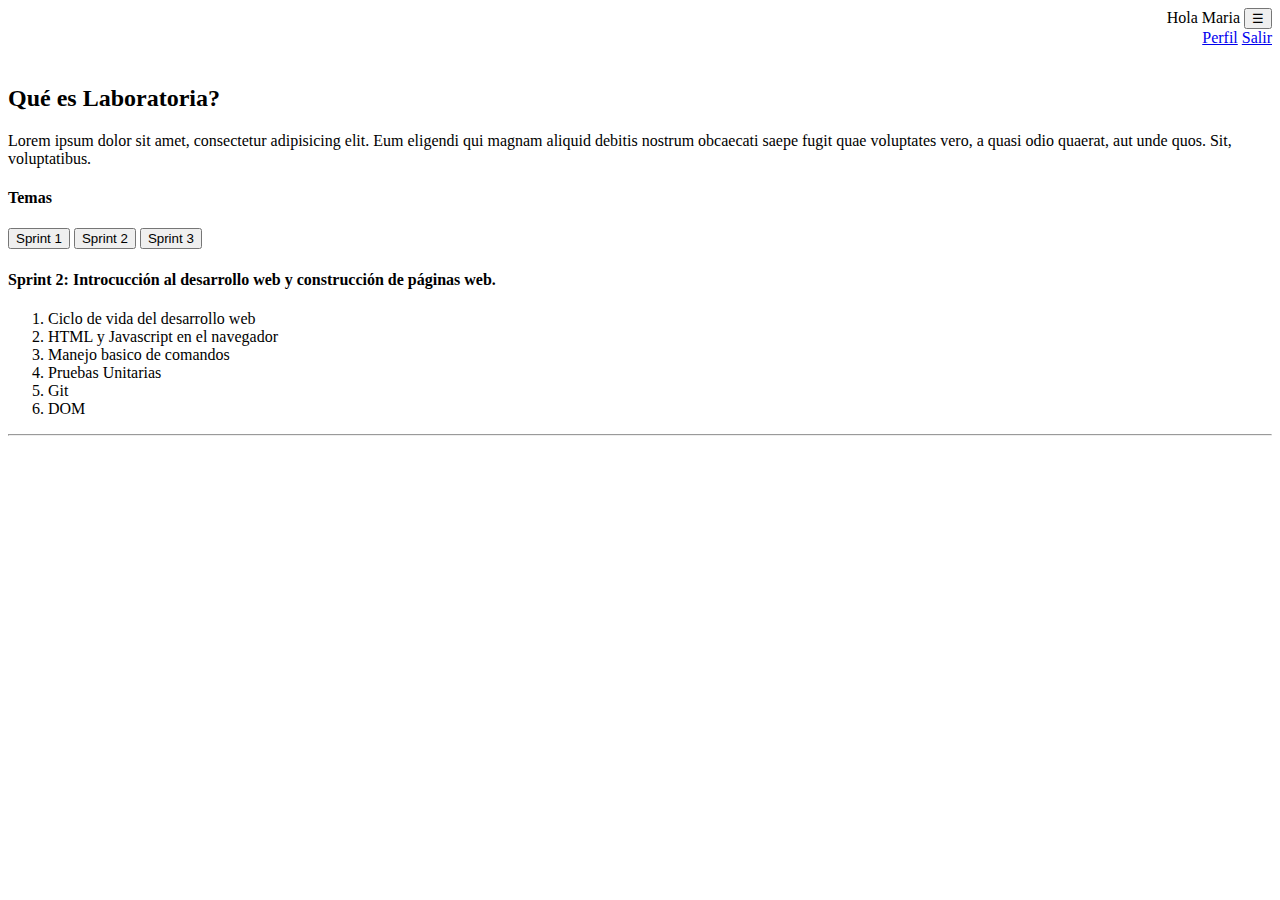
==== index.html @ ab29a2ff "agregando dropdown" ====
<!DOCTYPE html>
<html lang="es">
<head>
  <meta charset="UTF-8">
  <meta name="viewport" content="width=device-width, initial-scale=1.0">
  <meta http-equiv="X-UA-Compatible" content="ie=edge">
  <title>Proyecto Final Sprint 2</title>
  <link rel="stylesheet" href="main.css">
	<link href="https://fonts.googleapis.com/css?family=Raleway:300,400,700" rel="stylesheet">
</head>
<body>
  <div class="contenedor-contenido-pagina">
    <form action="">
      <div class="dropdown" align="right">Hola Maria
      	<button onclick="myFunction()" class="dropbtn">&#9776;</button>
      	<div id="myDropdown" class="dropdown-content">
      		<a href="#">Perfil</a>
      		<a href="#l">Salir</a>
      	</div>
      </div>
      <div align ="center">
        <img src="assets/images/laboratoria.png" alt=""><!-- width="470px" height="260px">-->
      </div>
      <h2>Qué es Laboratoria?</h2>
      <p>Lorem ipsum dolor sit amet, consectetur adipisicing elit. Eum eligendi qui magnam aliquid debitis nostrum obcaecati saepe fugit quae voluptates vero, a quasi odio quaerat, aut unde quos. Sit, voluptatibus.</lore></p>
      <h4>Temas</h4>
      <button id="s1">Sprint 1</button>
      <button id="s2">Sprint 2</button>
      <button id="s3">Sprint 3</button>
      <h4>Sprint 2: Introcucción al desarrollo web y construcción de páginas web.</h4>
      <ol>
        <li>Ciclo de vida del desarrollo web</li>
        <li>HTML y Javascript en el navegador</li>
        <li>Manejo basico de comandos</li>
        <li>Pruebas Unitarias</li>
        <li>Git</li>
        <li>DOM</li>
      </ol>
      <hr>

    </form>
  </div>
  <script src="assets/js/app.js"></script>
</body>
</html>
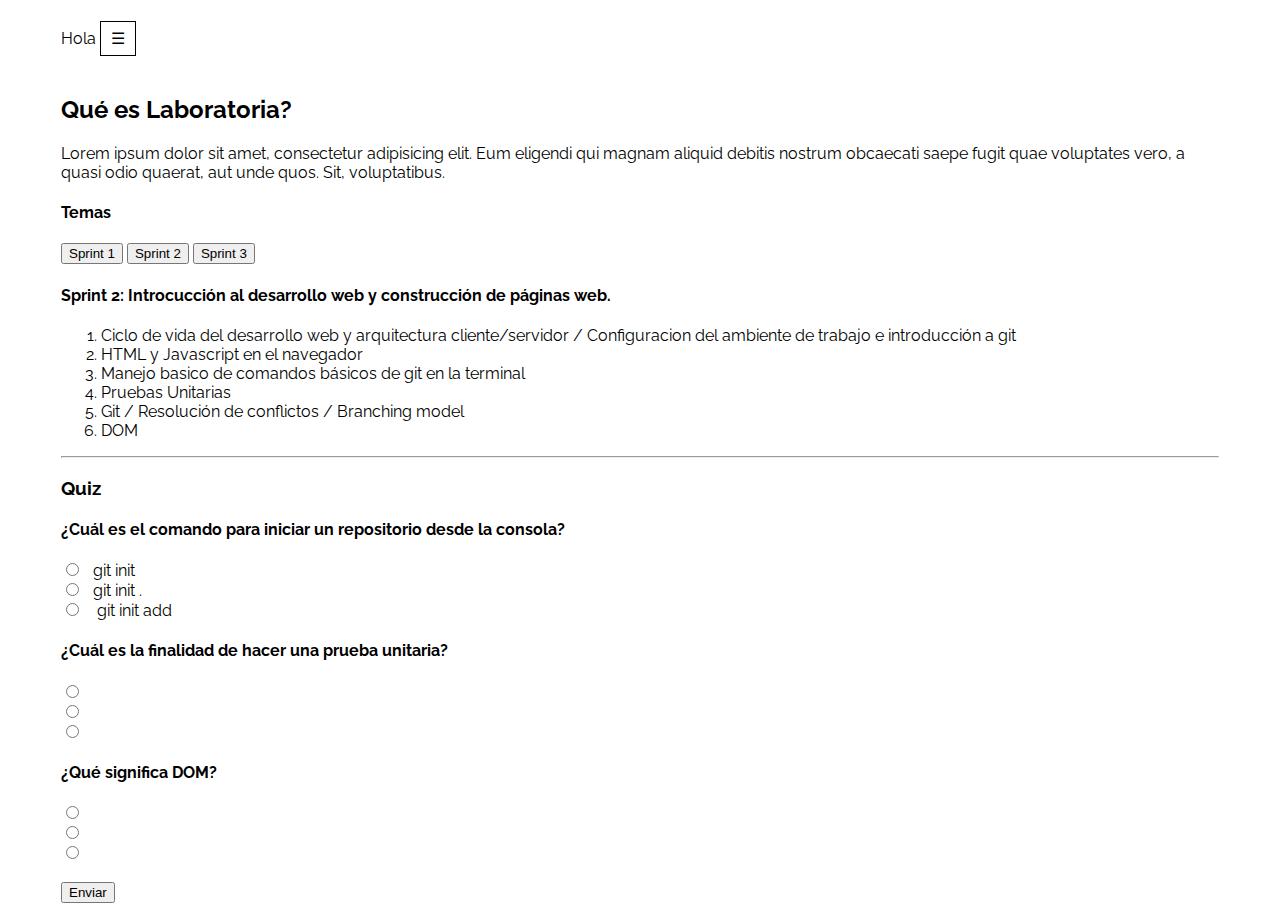
==== commit b2c477bd: "implementando funciones" ====
--- a/index.html
+++ b/index.html
@@ -5,17 +5,17 @@
   <meta name="viewport" content="width=device-width, initial-scale=1.0">
   <meta http-equiv="X-UA-Compatible" content="ie=edge">
   <title>Proyecto Final Sprint 2</title>
-  <link rel="stylesheet" href="main.css">
+  <link rel="stylesheet" href="assets/css/main.css">
 	<link href="https://fonts.googleapis.com/css?family=Raleway:300,400,700" rel="stylesheet">
 </head>
 <body>
   <div class="contenedor-contenido-pagina">
-    <form action="">
-      <div class="dropdown" align="right">Hola Maria
+    <form action="" id="form">
+      <div class="dropdown" align="right">Hola <span id="user"> </span>
       	<button onclick="myFunction()" class="dropbtn">&#9776;</button>
       	<div id="myDropdown" class="dropdown-content">
-      		<a href="#">Perfil</a>
-      		<a href="#l">Salir</a>
+      		<a href="coders.html">Perfil</a>
+      		<a href="logout.html">Salir</a>
       	</div>
       </div>
       <div align ="center">
@@ -27,19 +27,36 @@
       <button id="s1">Sprint 1</button>
       <button id="s2">Sprint 2</button>
       <button id="s3">Sprint 3</button>
-      <h4>Sprint 2: Introcucción al desarrollo web y construcción de páginas web.</h4>
-      <ol>
-        <li>Ciclo de vida del desarrollo web</li>
-        <li>HTML y Javascript en el navegador</li>
-        <li>Manejo basico de comandos</li>
-        <li>Pruebas Unitarias</li>
-        <li>Git</li>
-        <li>DOM</li>
-      </ol>
-      <hr>
-
+      <div id="sprint">
+        <h4>Sprint 2: Introcucción al desarrollo web y construcción de páginas web.</h4>
+        <ol>
+          <li>Ciclo de vida del desarrollo web y arquitectura cliente/servidor / Configuracion del ambiente de trabajo e introducción a git</li>
+          <li>HTML y Javascript en el navegador</li>
+          <li>Manejo basico de comandos básicos de git en la terminal</li>
+          <li>Pruebas Unitarias</li>
+          <li>Git / Resolución de conflictos / Branching model</li>
+          <li>DOM</li>
+        </ol>
+        <hr>
+        <h3>Quiz</h3>
+        <h4>¿Cuál es el comando para iniciar un repositorio desde la consola?</h4>
+        <input type="radio" name="" value="1">git init<br>
+        <input type="radio" name="" value="2">git init .<br>
+        <input type="radio" name="" value="3"> git init add<br>
+        <h4>¿Cuál es la finalidad de hacer una prueba unitaria?</h4>
+        <input type="radio" name="" value="4"><br>
+        <input type="radio" name="" value="5"><br>
+        <input type="radio" name="" value="6"><br>
+        <h4>¿Qué significa DOM?</h4>
+        <input type="radio" name="" value="7"><br>
+        <input type="radio" name="" value="8"><br>
+        <input type="radio" name="" value="9"><br><br>
+        <button id="enviar">Enviar</button>
+      </div>
     </form>
   </div>
   <script src="assets/js/app.js"></script>
+  <script src="assets/js/dropdown.js"></script>
+  <script src="assets/js/funciones.js"></script>
 </body>
 </html>
--- a/assets/css/main.css
+++ b/assets/css/main.css
@@ -0,0 +1,92 @@
+html {
+  box-sizing: border-box;
+}
+*, *:before, *:after {
+  box-sizing: inherit;
+}
+body {
+  margin: 0px;
+  font-family: 'Raleway', sans-serif;
+}
+.text-right {
+  text-align: right;
+}
+.text-center {
+  text-align: center;
+}
+header {
+  padding: 14px 42px;
+}
+input {
+  margin-right: 14px;
+}
+div.contenedor-contenido-pagina {
+  margin: 0 auto;
+  padding: 21px;
+  width: 1200px;
+}
+.hidden {
+  display: none;
+}
+div.div-coder{
+  display: inline-block;
+  background-color: #FAAE27;
+  margin: 30px 0 0 30px;
+  padding: 20px 30px;
+  border: 1px solid black;
+}
+div.div-salir-coder{
+  width: 100vw;
+  height: 100vh;
+  background-color: #FAAE27;
+  font-size: 50px;
+  text-align: center;
+  padding: 43vh 0 0 0 ;
+}
+.boton-volver-inicio{
+  display: block;
+  margin: 40px auto;
+}
+
+.dropbtn {
+  background-color: white;
+  color: black;
+  padding: 7px 10px;
+  font-size: 16px;
+  border: 1px solid black;
+  cursor: pointer;
+}
+
+.dropbtn:hover, .dropbtn:focus {
+  background-color: #eee;
+}
+
+div.dropdown {
+  position: relative;
+  display: inline-block;
+}
+
+.dropdown-content {
+  display: none;
+  position: absolute;
+  background-color: #f9f9f9;
+  min-width: 100%;
+  overflow: auto;
+  box-shadow: 0px 8px 16px 0px rgba(0,0,0,0.2);
+  z-index: 1;
+}
+
+.dropdown-content a {
+  color: black;
+  padding: 12px 16px;
+  text-decoration: none;
+  display: block;
+}
+
+.dropdown a:hover {
+  background-color: #eee;
+}
+
+.show {
+  display:block;
+}
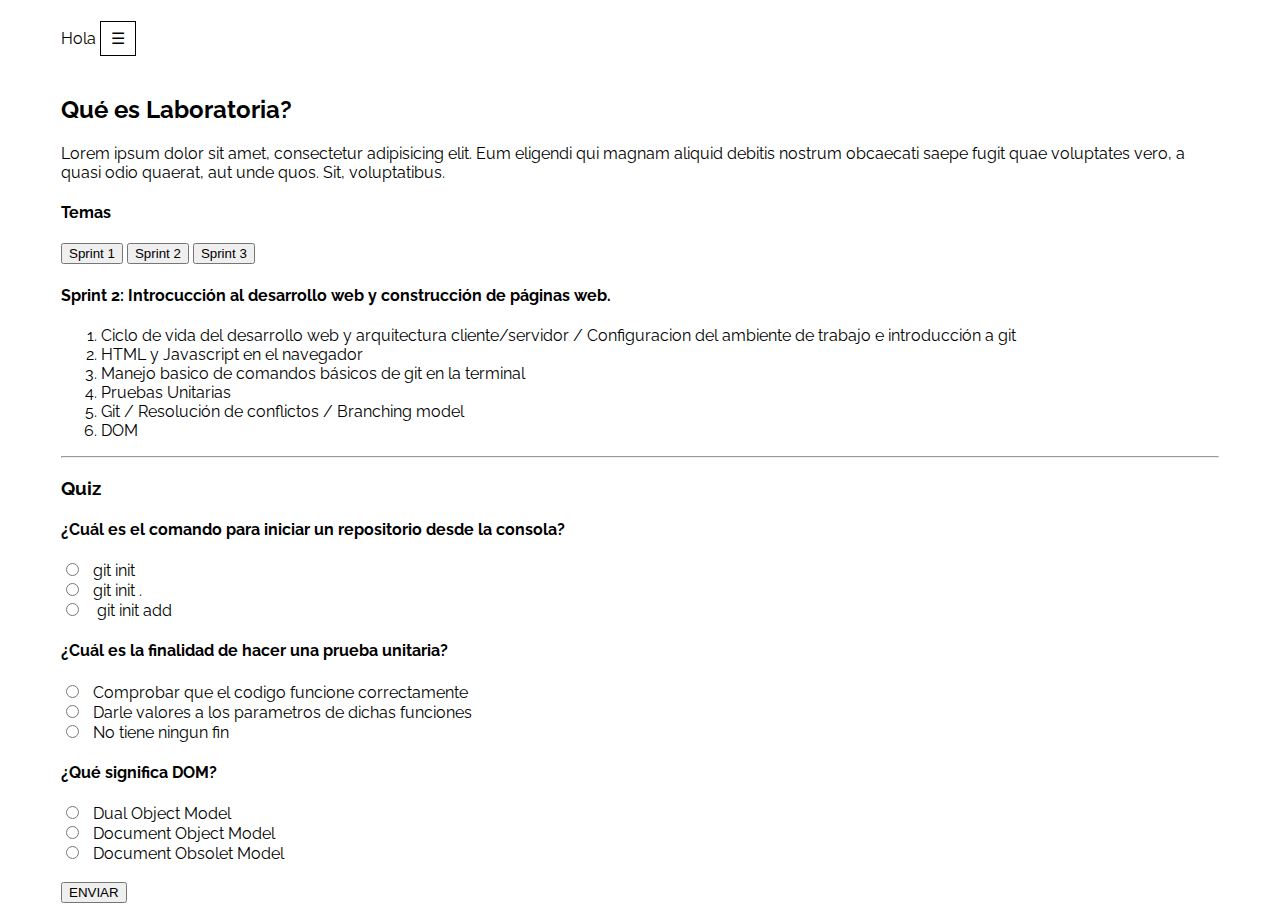
==== commit f47f168f: "commit ultimo" ====
--- a/index.html
+++ b/index.html
@@ -40,22 +40,21 @@
         <hr>
         <h3>Quiz</h3>
         <h4>¿Cuál es el comando para iniciar un repositorio desde la consola?</h4>
-        <input type="radio" name="" value="1">git init<br>
-        <input type="radio" name="" value="2">git init .<br>
-        <input type="radio" name="" value="3"> git init add<br>
+        <input type="radio" name="click1" value="1" required="">git init<br>
+        <input type="radio" name="click1" value="2" required="">git init .<br>
+        <input type="radio" name="click1" value="3" required=""> git init add<br>
         <h4>¿Cuál es la finalidad de hacer una prueba unitaria?</h4>
-        <input type="radio" name="" value="4"><br>
-        <input type="radio" name="" value="5"><br>
-        <input type="radio" name="" value="6"><br>
+        <input type="radio" name="click2" value="4" required="">Comprobar que el codigo funcione correctamente<br>
+        <input type="radio" name="click2" value="5" required="">Darle valores a los parametros de dichas funciones<br>
+        <input type="radio" name="click2" value="6" required="">No tiene ningun fin<br>
         <h4>¿Qué significa DOM?</h4>
-        <input type="radio" name="" value="7"><br>
-        <input type="radio" name="" value="8"><br>
-        <input type="radio" name="" value="9"><br><br>
-        <button id="enviar">Enviar</button>
+        <input type="radio" name="click3" value="7" required="">Dual Object Model<br>
+        <input type="radio" name="click3" value="8" required="">Document Object Model<br>
+        <input type="radio" name="click3" value="9" required="">Document Obsolet Model<br><br>
+        <button id="enviar">ENVIAR</button>
       </div>
     </form>
   </div>
-  <script src="assets/js/app.js"></script>
   <script src="assets/js/dropdown.js"></script>
   <script src="assets/js/funciones.js"></script>
 </body>
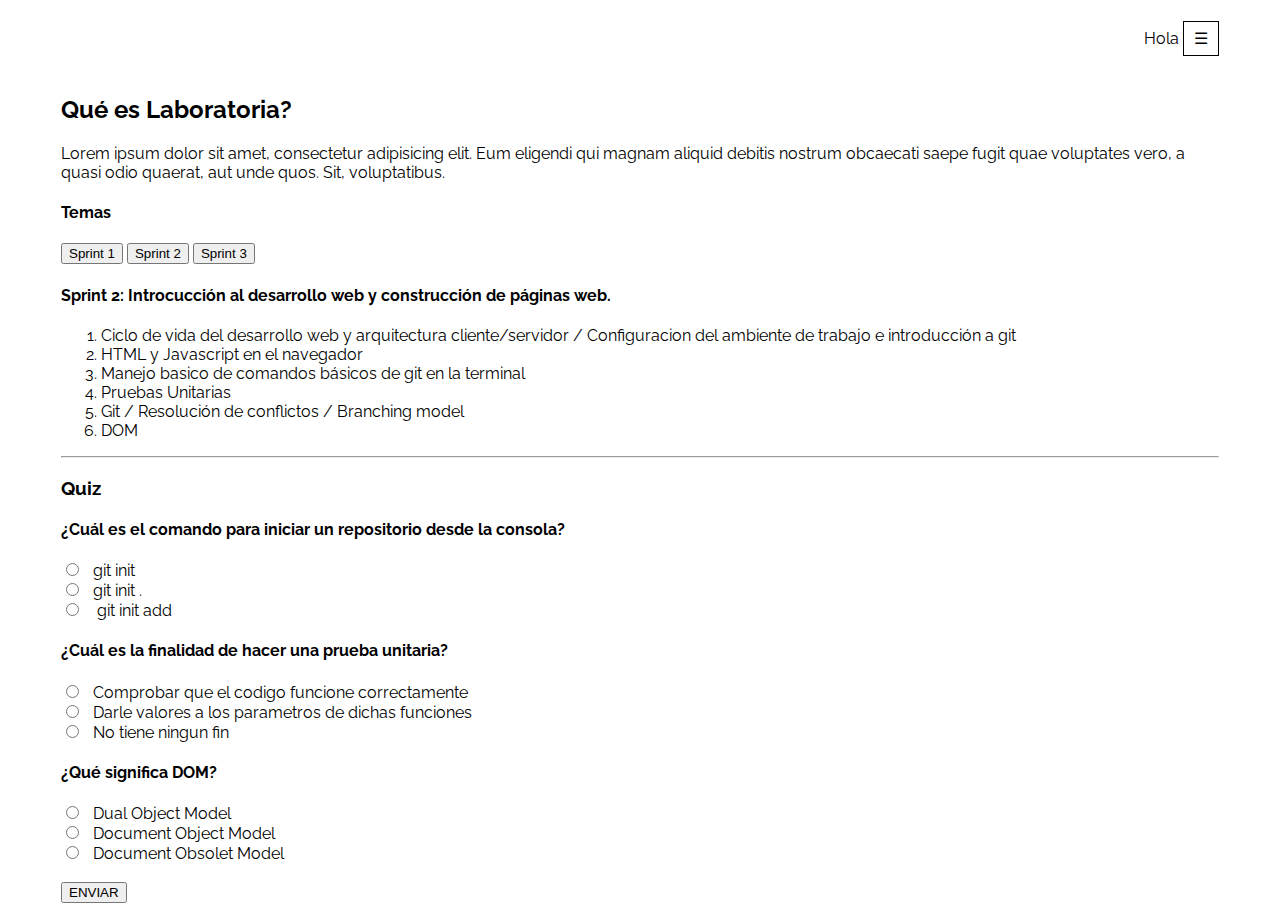
==== commit 6005cbec: "refactorizando codigo" ====
--- a/index.html
+++ b/index.html
@@ -9,15 +9,20 @@
 	<link href="https://fonts.googleapis.com/css?family=Raleway:300,400,700" rel="stylesheet">
 </head>
 <body>
+
+
   <div class="contenedor-contenido-pagina">
+    <nav align="right">
+      <div class="dropdown" align="right">Hola <span id="user"> </span>
+        <button onclick="myFunction()" class="dropbtn">&#9776;</button>
+        <div id="myDropdown" class="dropdown-content">
+          <a href="coders.html">Perfil</a>
+          <a href="logout.html">Salir</a>
+        </div>
+      </div>
+    </nav>
     <form action="" id="form">
-      <div class="dropdown" align="right">Hola <span id="user"> </span>
-      	<button onclick="myFunction()" class="dropbtn">&#9776;</button>
-      	<div id="myDropdown" class="dropdown-content">
-      		<a href="coders.html">Perfil</a>
-      		<a href="logout.html">Salir</a>
-      	</div>
-      </div>
+
       <div align ="center">
         <img src="assets/images/laboratoria.png" alt=""><!-- width="470px" height="260px">-->
       </div>
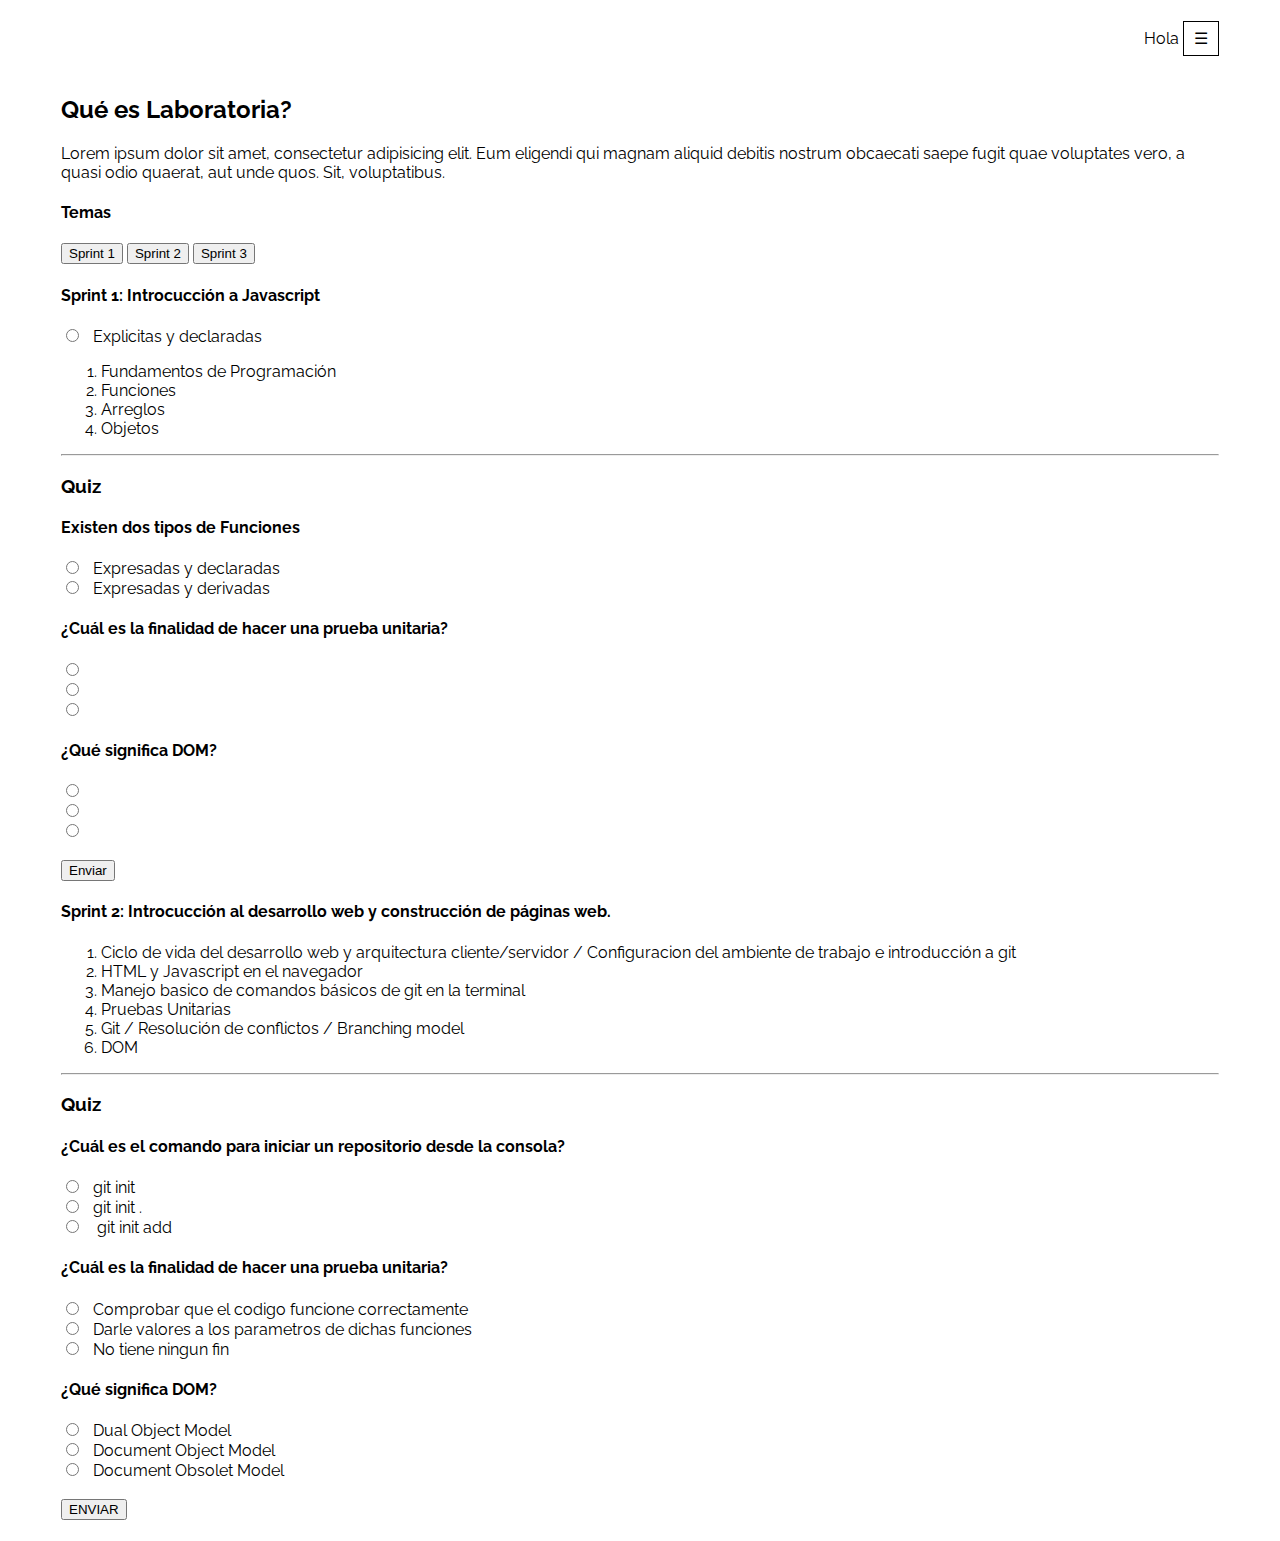
==== commit f631d6ae: "corrigiendo funcionalidades de botones" ====
--- a/index.html
+++ b/index.html
@@ -32,7 +32,35 @@
       <button id="s1">Sprint 1</button>
       <button id="s2">Sprint 2</button>
       <button id="s3">Sprint 3</button>
-      <div id="sprint">
+
+      <div id="sprint1">
+        <h4>Sprint 1: Introcucción a Javascript</h4>
+        <input type='radio' name='' value='2'>Explicitas y declaradas<br>
+        <ol>
+          <li>Fundamentos de Programación</li>
+          <li>Funciones</li>
+          <li>Arreglos</li>
+          <li>Objetos</li>
+          </ol>
+          <hr>
+          <div id="contenido">
+          <h3>Quiz</h3>
+          <h4>Existen dos tipos de Funciones</h4>
+          <input type='radio' name='' value='1'>Expresadas y declaradas<br>
+        <input type='radio' name='' value='3'>Expresadas y derivadas<br>
+      <h4>¿Cuál es la finalidad de hacer una prueba unitaria?</h4>
+        <input type='radio' name='' value='4'><br>
+        <input type='radio' name='' value='5'><br>
+        <input type='radio' name='' value='6'><br>
+        <h4>¿Qué significa DOM?</h4>
+        <input type='radio' name='' value='7'><br>
+        <input type='radio' name='' value='8'><br>
+        <input type='radio' name='' value='9'><br><br>
+        <button id='enviar'>Enviar</button>
+        </div>
+      </div>
+
+      <div id="sprint2">
         <h4>Sprint 2: Introcucción al desarrollo web y construcción de páginas web.</h4>
         <ol>
           <li>Ciclo de vida del desarrollo web y arquitectura cliente/servidor / Configuracion del ambiente de trabajo e introducción a git</li>
@@ -43,6 +71,7 @@
           <li>DOM</li>
         </ol>
         <hr>
+        <div id="contenido"></div>
         <h3>Quiz</h3>
         <h4>¿Cuál es el comando para iniciar un repositorio desde la consola?</h4>
         <input type="radio" name="click1" value="1" required="">git init<br>
--- a/assets/css/main.css
+++ b/assets/css/main.css
@@ -28,14 +28,14 @@
 .hidden {
   display: none;
 }
-div.div-coder{
+.div-coder{
   display: inline-block;
   background-color: #FAAE27;
-  margin: 30px 0 0 30px;
+  margin: 30px 0 0 20px;
   padding: 20px 30px;
   border: 1px solid black;
 }
-div.div-salir-coder{
+.div-salir-coder{
   width: 100vw;
   height: 100vh;
   background-color: #FAAE27;
@@ -45,7 +45,7 @@
 }
 .boton-volver-inicio{
   display: block;
-  margin: 40px auto;
+  margin: 60px auto;
 }
 
 .dropbtn {
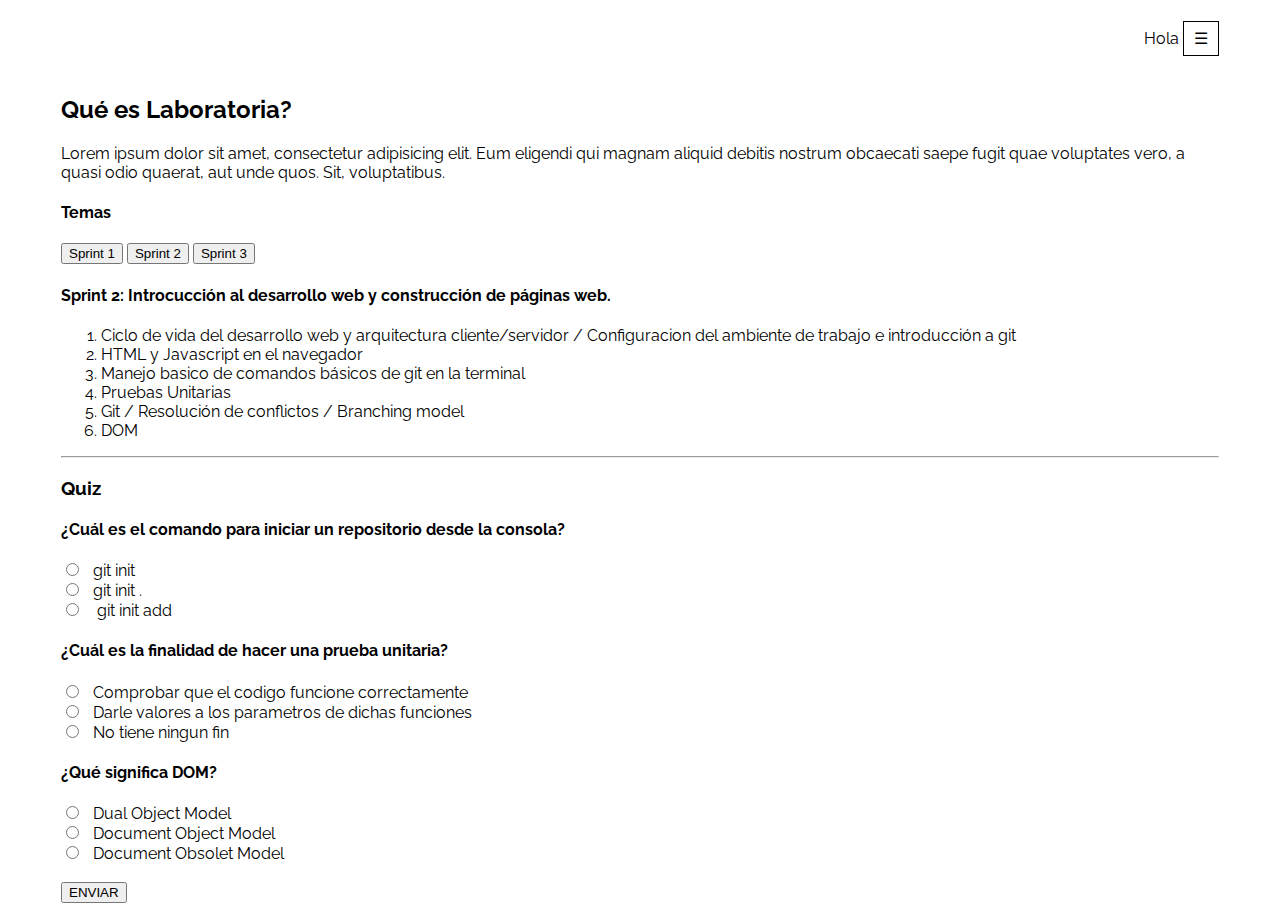
==== commit d7ed2cf4: "refactorizando codigo grupal" ====
--- a/index.html
+++ b/index.html
@@ -9,11 +9,9 @@
 	<link href="https://fonts.googleapis.com/css?family=Raleway:300,400,700" rel="stylesheet">
 </head>
 <body>
-
-
   <div class="contenedor-contenido-pagina">
     <nav align="right">
-      <div class="dropdown" align="right">Hola <span id="user"> </span>
+      <div class="dropdown">Hola <span id="user"> </span>
         <button onclick="myFunction()" class="dropbtn">&#9776;</button>
         <div id="myDropdown" class="dropdown-content">
           <a href="coders.html">Perfil</a>
@@ -32,35 +30,7 @@
       <button id="s1">Sprint 1</button>
       <button id="s2">Sprint 2</button>
       <button id="s3">Sprint 3</button>
-
-      <div id="sprint1">
-        <h4>Sprint 1: Introcucción a Javascript</h4>
-        <input type='radio' name='' value='2'>Explicitas y declaradas<br>
-        <ol>
-          <li>Fundamentos de Programación</li>
-          <li>Funciones</li>
-          <li>Arreglos</li>
-          <li>Objetos</li>
-          </ol>
-          <hr>
-          <div id="contenido">
-          <h3>Quiz</h3>
-          <h4>Existen dos tipos de Funciones</h4>
-          <input type='radio' name='' value='1'>Expresadas y declaradas<br>
-        <input type='radio' name='' value='3'>Expresadas y derivadas<br>
-      <h4>¿Cuál es la finalidad de hacer una prueba unitaria?</h4>
-        <input type='radio' name='' value='4'><br>
-        <input type='radio' name='' value='5'><br>
-        <input type='radio' name='' value='6'><br>
-        <h4>¿Qué significa DOM?</h4>
-        <input type='radio' name='' value='7'><br>
-        <input type='radio' name='' value='8'><br>
-        <input type='radio' name='' value='9'><br><br>
-        <button id='enviar'>Enviar</button>
-        </div>
-      </div>
-
-      <div id="sprint2">
+      <div id="sprint">
         <h4>Sprint 2: Introcucción al desarrollo web y construcción de páginas web.</h4>
         <ol>
           <li>Ciclo de vida del desarrollo web y arquitectura cliente/servidor / Configuracion del ambiente de trabajo e introducción a git</li>
@@ -71,7 +41,6 @@
           <li>DOM</li>
         </ol>
         <hr>
-        <div id="contenido"></div>
         <h3>Quiz</h3>
         <h4>¿Cuál es el comando para iniciar un repositorio desde la consola?</h4>
         <input type="radio" name="click1" value="1" required="">git init<br>
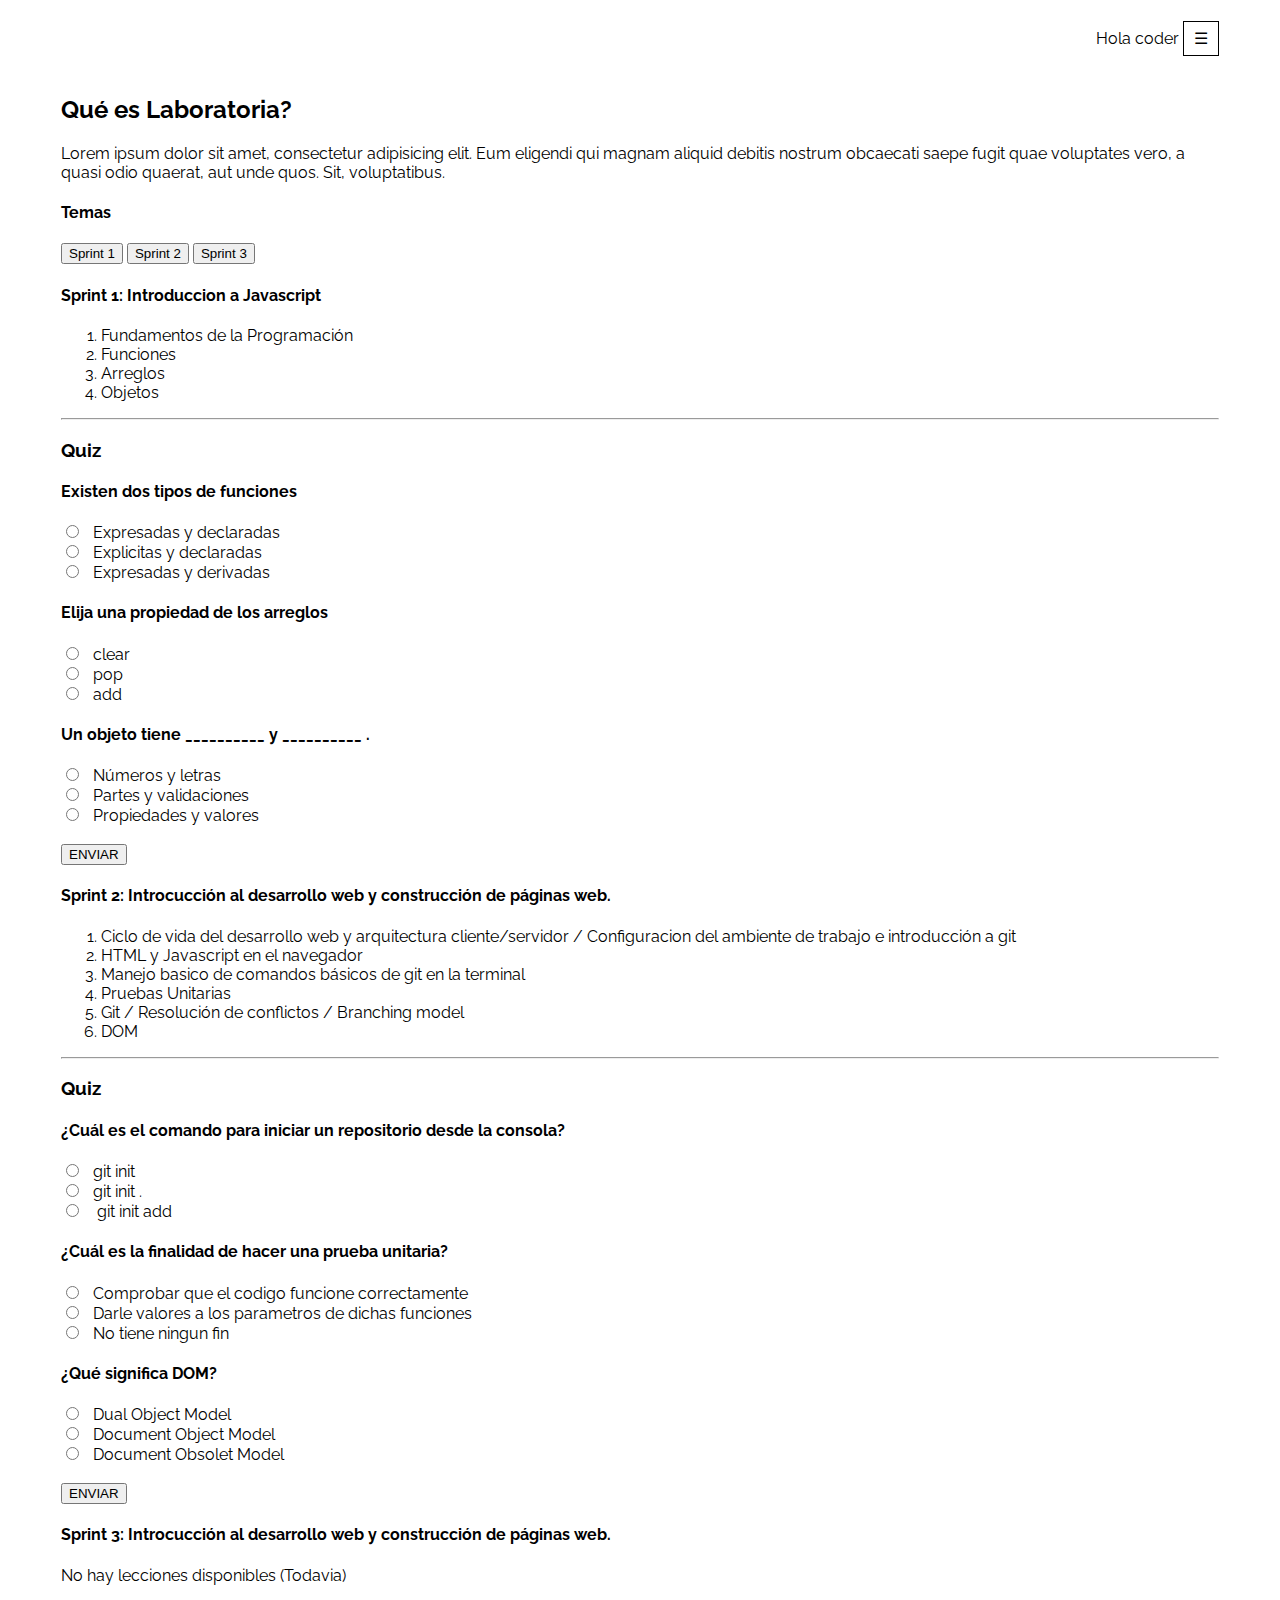
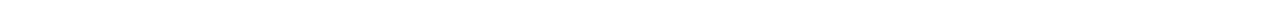
==== commit f8a59deb: "Ultimo" ====
--- a/index.html
+++ b/index.html
@@ -11,26 +11,58 @@
 <body>
   <div class="contenedor-contenido-pagina">
     <nav align="right">
-      <div class="dropdown">Hola <span id="user"> </span>
+      <div class="dropdown" align="right">Hola coder <span id="user"> </span>
         <button onclick="myFunction()" class="dropbtn">&#9776;</button>
         <div id="myDropdown" class="dropdown-content">
-          <a href="coders.html">Perfil</a>
+          <a href="coders.html" id="coder">Coders</a>
           <a href="logout.html">Salir</a>
         </div>
       </div>
     </nav>
+    
     <form action="" id="form">
-
       <div align ="center">
         <img src="assets/images/laboratoria.png" alt=""><!-- width="470px" height="260px">-->
       </div>
-      <h2>Qué es Laboratoria?</h2>
-      <p>Lorem ipsum dolor sit amet, consectetur adipisicing elit. Eum eligendi qui magnam aliquid debitis nostrum obcaecati saepe fugit quae voluptates vero, a quasi odio quaerat, aut unde quos. Sit, voluptatibus.</lore></p>
-      <h4>Temas</h4>
-      <button id="s1">Sprint 1</button>
-      <button id="s2">Sprint 2</button>
-      <button id="s3">Sprint 3</button>
-      <div id="sprint">
+
+      <div>
+        <h2>Qué es Laboratoria?</h2>
+        <p>Lorem ipsum dolor sit amet, consectetur adipisicing elit. Eum eligendi qui magnam aliquid debitis nostrum obcaecati saepe fugit quae voluptates vero, a quasi odio quaerat, aut unde quos. Sit, voluptatibus.</lore></p>
+        <h4>Temas</h4>
+        <button id="s1" onclick="mostrar('sprint1')">Sprint 1</button>
+        <button id="s2" onclick="mostrar('sprint2')">Sprint 2</button>
+        <button id="s3" onclick="mostrar('sprint3')">Sprint 3</button>
+      </div>
+
+      <div id="sprint1">
+        <h4>Sprint 1: Introduccion a Javascript</h4>
+        <ol>
+          <li>Fundamentos de la Programación</li>
+          <li>Funciones</li>
+          <li>Arreglos</li>
+          <li>Objetos</li>
+        </ol>
+        <hr>
+
+        <div id="contenido1">
+          <h3>Quiz</h3>
+          <h4>Existen dos tipos de funciones</h4>
+          <input type="radio" name="click1" value="1" >Expresadas y declaradas<br>
+          <input type="radio" name="click1" value="0" >Explicitas y declaradas<br>
+          <input type="radio" name="click1" value="0" >Expresadas y derivadas<br>
+          <h4>Elija una propiedad de los arreglos</h4>
+          <input type="radio" name="click2" value="0" >clear<br>
+          <input type="radio" name="click2" value="1" >pop<br>
+          <input type="radio" name="click2" value="0" >add<br>
+          <h4>Un objeto tiene __________ y __________ .</h4>
+          <input type="radio" name="click3" value="0" >Números y letras<br>
+          <input type="radio" name="click3" value="0" >Partes y validaciones<br>
+          <input type="radio" name="click3" value="1" >Propiedades y valores<br><br>
+          <button id="enviar1">ENVIAR</button>
+        </div>
+      </div>
+
+      <div id="sprint2">
         <h4>Sprint 2: Introcucción al desarrollo web y construcción de páginas web.</h4>
         <ol>
           <li>Ciclo de vida del desarrollo web y arquitectura cliente/servidor / Configuracion del ambiente de trabajo e introducción a git</li>
@@ -41,23 +73,44 @@
           <li>DOM</li>
         </ol>
         <hr>
-        <h3>Quiz</h3>
-        <h4>¿Cuál es el comando para iniciar un repositorio desde la consola?</h4>
-        <input type="radio" name="click1" value="1" required="">git init<br>
-        <input type="radio" name="click1" value="2" required="">git init .<br>
-        <input type="radio" name="click1" value="3" required=""> git init add<br>
-        <h4>¿Cuál es la finalidad de hacer una prueba unitaria?</h4>
-        <input type="radio" name="click2" value="4" required="">Comprobar que el codigo funcione correctamente<br>
-        <input type="radio" name="click2" value="5" required="">Darle valores a los parametros de dichas funciones<br>
-        <input type="radio" name="click2" value="6" required="">No tiene ningun fin<br>
-        <h4>¿Qué significa DOM?</h4>
-        <input type="radio" name="click3" value="7" required="">Dual Object Model<br>
-        <input type="radio" name="click3" value="8" required="">Document Object Model<br>
-        <input type="radio" name="click3" value="9" required="">Document Obsolet Model<br><br>
-        <button id="enviar">ENVIAR</button>
+
+        <div id="contenido2">
+          <h3>Quiz</h3>
+          <h4>¿Cuál es el comando para iniciar un repositorio desde la consola?</h4>
+          <input type="radio" name="opc1" value="1" >git init<br>
+          <input type="radio" name="opc1" value="0" >git init .<br>
+          <input type="radio" name="opc1" value="0" > git init add<br>
+          <h4>¿Cuál es la finalidad de hacer una prueba unitaria?</h4>
+          <input type="radio" name="opc2" value="1" >Comprobar que el codigo funcione correctamente<br>
+          <input type="radio" name="opc2" value="0" >Darle valores a los parametros de dichas funciones<br>
+          <input type="radio" name="opc2" value="0" >No tiene ningun fin<br>
+          <h4>¿Qué significa DOM?</h4>
+          <input type="radio" name="opc3" value="0" >Dual Object Model<br>
+          <input type="radio" name="opc3" value="1" >Document Object Model<br>
+          <input type="radio" name="opc3" value="0" >Document Obsolet Model<br><br>
+          <button id="enviar2">ENVIAR</button>
+        </div>
+      </div>
+
+      <div id="sprint3">
+        <h4>Sprint 3: Introcucción al desarrollo web y construcción de páginas web.</h4>
+        <p>No hay lecciones disponibles (Todavia)</p>
       </div>
     </form>
   </div>
+  <script type="text/javascript">
+  var myParam = location.search.split('nombre=')[1]
+          var nombre = document.getElementById('user');
+          if (myParam == undefined) {
+              var inicio = prompt('¿Cual es tu nombre?');
+              nombre.innerHTML = inicio;
+          } else {
+              nombre.innerHTML = myParam;
+          }
+          document.getElementById("coder").addEventListener('click',function() {
+              this.href += "?nombre="+nombre.innerHTML;
+          })
+  </script>
   <script src="assets/js/dropdown.js"></script>
   <script src="assets/js/funciones.js"></script>
 </body>
